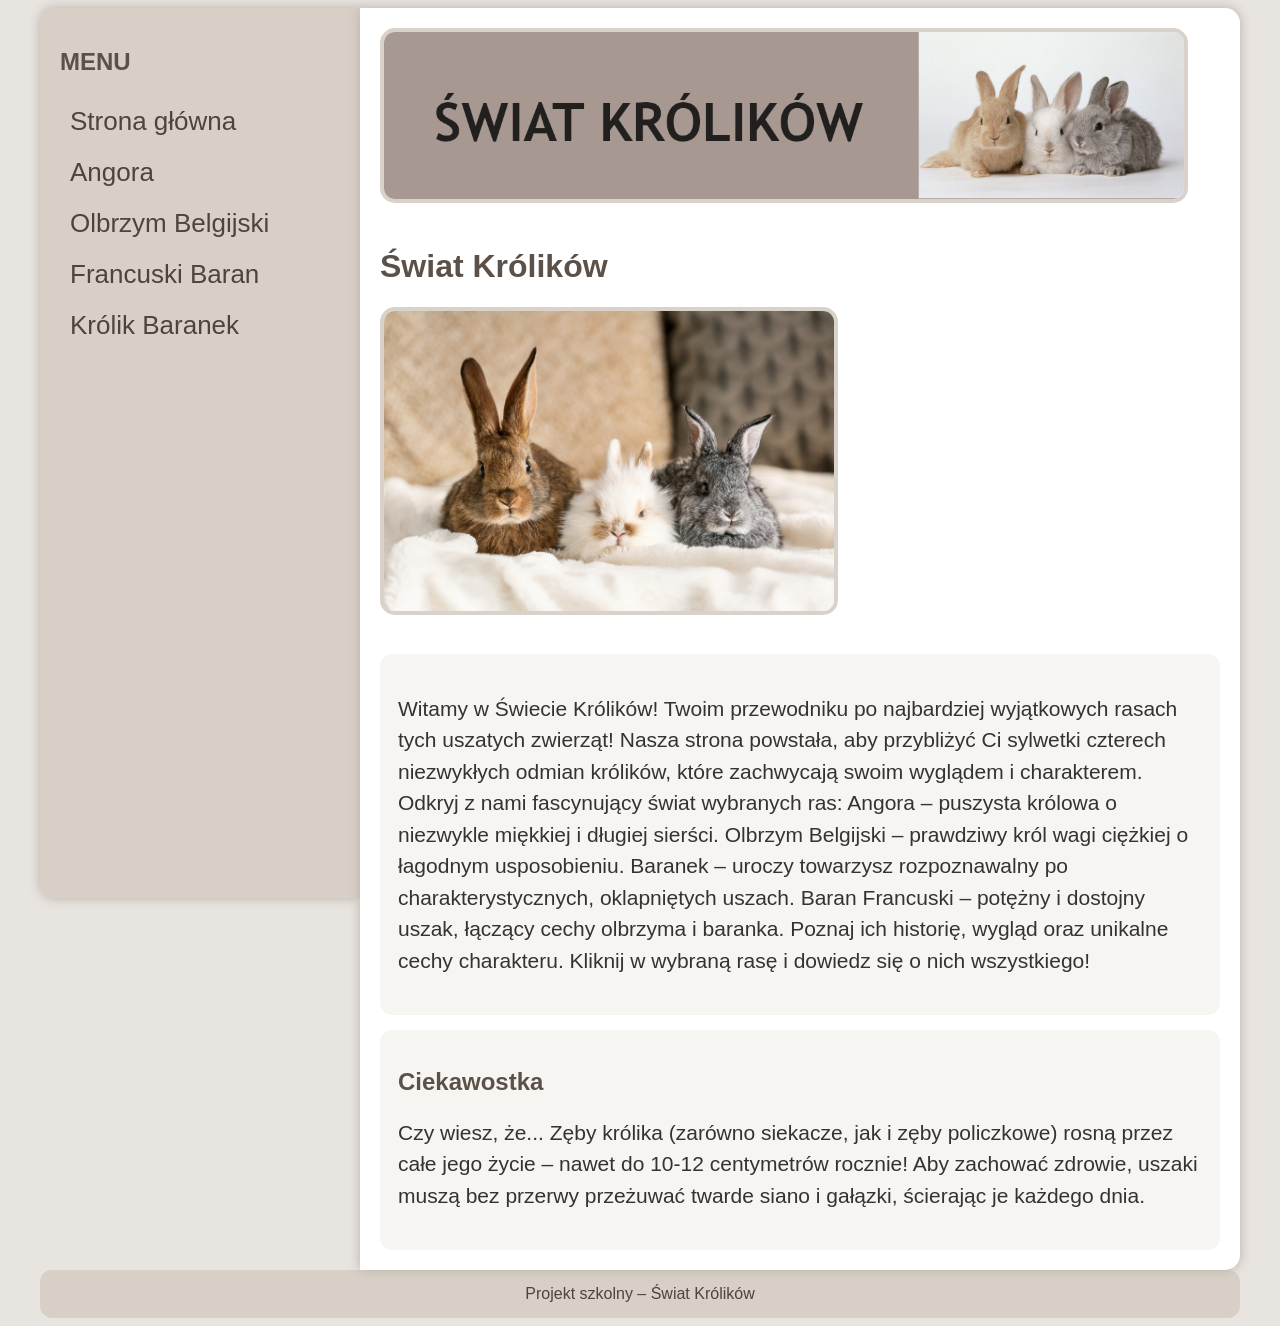
==== index.html @ 7bea6146 "Add files via upload" ====
<!DOCTYPE html>
<html>

<head>

<title>Krolik.pl</title>

<meta charset="utf-8"/>

<link rel="stylesheet" href="style.css">

</head>

<body>

<div id="Glowny">

<div id="Lewo">

<h2>MENU</h2>

<a href="index.html">Strona główna</a>

<a href="Angora.html">Angora</a>

<a href="Olbrzym.html">Olbrzym Belgijski</a>

<a href="Francuski.html">Francuski Baran</a>

<a href="Baranek.html">Królik Baranek</a>

</div>

<div id="Prawo">

    <img src="baner.png" width="800">


<h1>Świat Królików</h1>

<img src="zdj.jpg" width="450">

<div class="kartka">

<p>

Witamy w Świecie Królików! Twoim przewodniku po najbardziej wyjątkowych rasach tych uszatych zwierząt! Nasza strona powstała, aby przybliżyć Ci sylwetki czterech niezwykłych odmian królików, które zachwycają swoim wyglądem i charakterem.

Odkryj z nami fascynujący świat wybranych ras:

Angora – puszysta królowa o niezwykle miękkiej i długiej sierści.

Olbrzym Belgijski – prawdziwy król wagi ciężkiej o łagodnym usposobieniu.

Baranek – uroczy towarzysz rozpoznawalny po charakterystycznych, oklapniętych uszach.

Baran Francuski – potężny i dostojny uszak, łączący cechy olbrzyma i baranka.

Poznaj ich historię, wygląd oraz unikalne cechy charakteru. Kliknij w wybraną rasę i dowiedz się o nich wszystkiego!

</p>

</div>

<div class="kartka">

<h2>Ciekawostka</h2>

<p>

Czy wiesz, że... Zęby królika (zarówno siekacze, jak i zęby policzkowe) rosną przez całe jego życie – nawet do 10-12 centymetrów rocznie! Aby zachować zdrowie, uszaki muszą bez przerwy przeżuwać twarde siano i gałązki, ścierając je każdego dnia.

</p>

</div>

</div>

<div id="Stopka">

Projekt szkolny – Świat Królików

</div>

</div>

</body>

</html>
---- style.css ----
body{
    background-color:#e8e4df;
    font-family:Arial;
}

#Glowny{
    width:1200px;
    margin:auto;
}

#Lewo{

    width:280px;

    min-height:850px;

    background-color:#d8d0c7;

    float:left;

    padding:20px;

    border-radius:15px 0px 0px 15px;

    box-shadow:0px 0px 12px #b9b0a8;
}

#Prawo{

    width:840px;

    min-height:850px;

    background-color:white;

    float:right;

    padding:20px;

    border-radius:0px 15px 15px 0px;

    color:#333333;

    box-shadow:0px 0px 12px #b9b0a8;
}

a{

    color:#4d443d;

    text-decoration:none;

    font-size:26px;

    display:block;

    padding:10px;
}

a:hover{

    background-color:#ece7e2;

    border-radius:10px;
}

img{

    border-radius:15px;

    margin-bottom:20px;

    border:4px solid #d9d2cb;
}

h1{

    color:#5b5149;
}

h2{

    color:#5b5149;
}

p{

    font-size:21px;

    line-height:1.5;
}

.kartka{

    background-color:#f7f5f2;

    padding:18px;

    border-radius:12px;

    margin-top:15px;
}

#Stopka{

    clear:both;

    background-color:#d8d0c7;

    text-align:center;

    padding:15px;

    margin-top:15px;

    border-radius:12px;

    color:#4d443d;
}
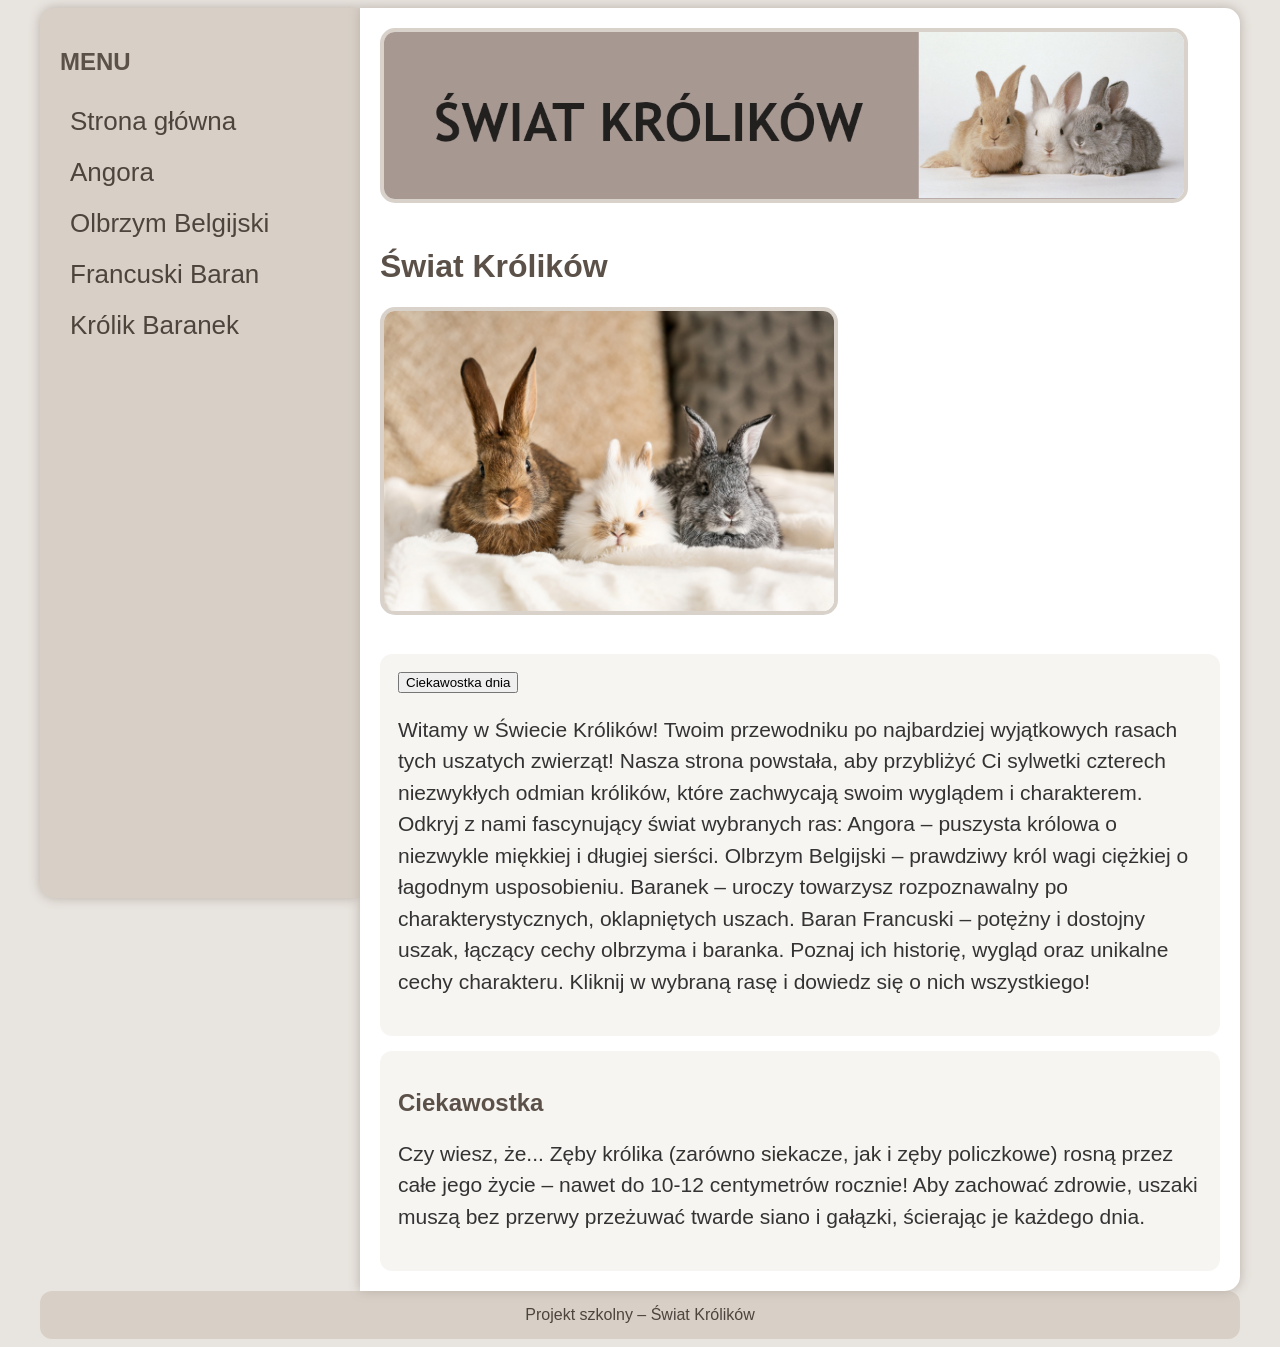
==== commit 706a4466: "Add files via upload" ====
--- a/index.html
+++ b/index.html
@@ -41,6 +41,17 @@
 <img src="zdj.jpg" width="450">
 
 <div class="kartka">
+
+    <button onclick="pokaz()">
+Ciekawostka dnia
+</button>
+
+<script>
+function pokaz()
+{
+alert("Króliki potrafią obracać uszami o prawie 270°!");
+}
+</script>
 
 <p>
 
@@ -86,4 +97,5 @@
 
 </body>
 
-</html>+</html>
+
